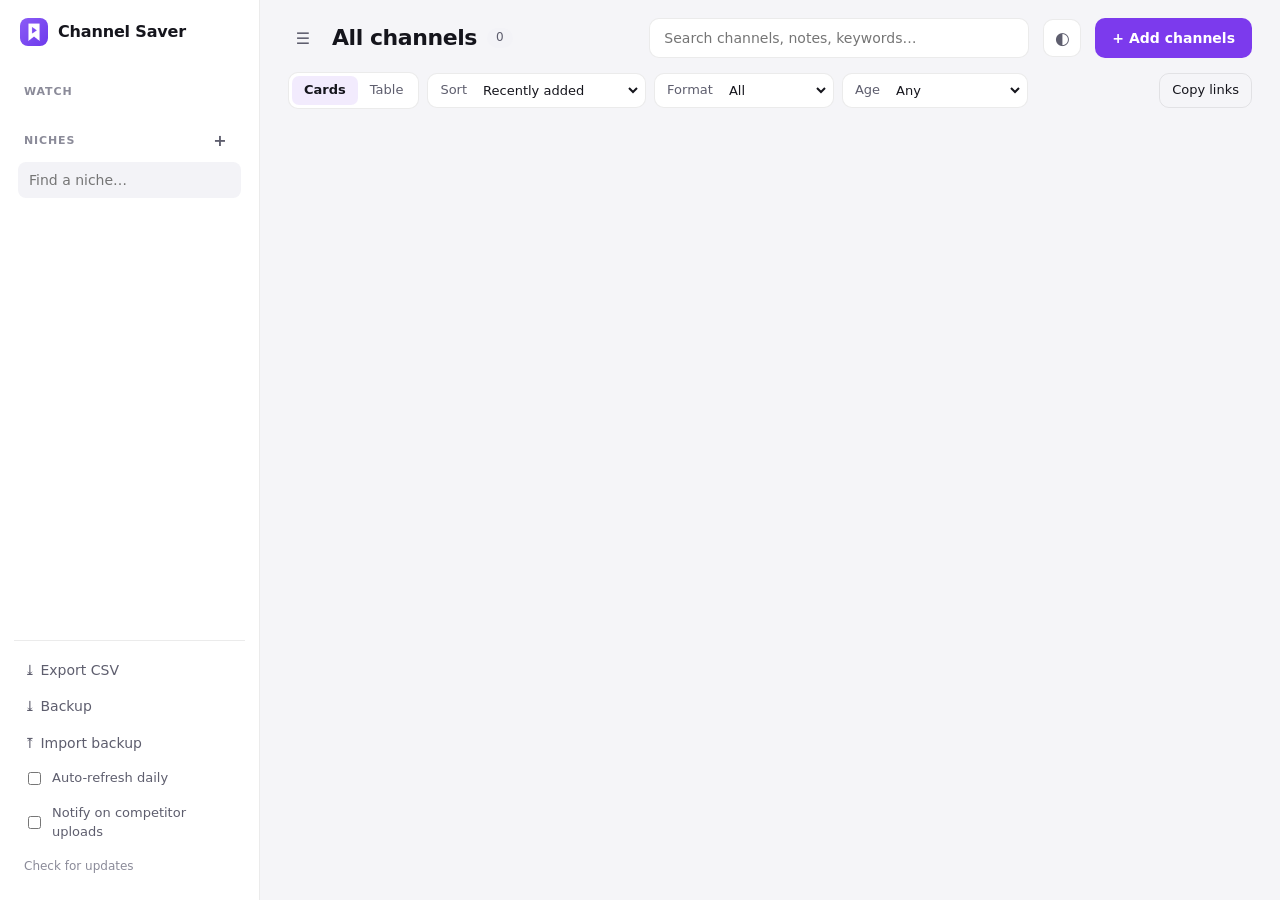
==== dashboard.html @ 42fb50d3 "Show niche RPM instead of earnings; create a niche from Add channels Co-Authored-By: Claude Opus 5.5" ====
<!doctype html>
<html lang="en">
<head>
  <meta charset="utf-8">
  <meta name="viewport" content="width=device-width, initial-scale=1">
  <title>Channel Saver</title>
  <link rel="icon" href="icons/icon32.png">
  <script src="theme.js"></script>
  <link rel="stylesheet" href="dashboard.css">
</head>
<body>
  <aside class="side" id="side">
    <div class="brand">
      <img src="icons/icon48.png" alt="" width="28" height="28">
      <div>
        <div class="brand-name">Channel Saver</div>
        <div class="brand-stats" id="stats"></div>
      </div>
    </div>

    <nav class="nav" id="nav"></nav>

    <div class="side-label"><span>Watch</span></div>
    <nav class="nav" id="watch"></nav>

    <div class="side-label">
      <span>Niches</span>
      <button class="icon-btn" id="newNicheBtn" title="New niche" aria-label="New niche">+</button>
    </div>
    <input class="side-search" id="nicheSearch" placeholder="Find a niche…" autocomplete="off">
    <nav class="nav niches" id="niches"></nav>

    <div class="side-bottom">
      <button class="side-action" id="exportCsv">⤓ Export CSV</button>
      <button class="side-action" id="backupBtn">⤓ Backup</button>
      <button class="side-action" id="importBtn">⤒ Import backup</button>
      <label class="side-toggle"><input type="checkbox" id="autoRefresh"> Auto-refresh daily</label>
      <label class="side-toggle"><input type="checkbox" id="notify"> Notify on competitor uploads</label>
      <button class="side-action version" id="versionBtn">Check for updates</button>
      <input type="file" id="importFile" accept="application/json,.json" hidden>
    </div>
  </aside>

  <main class="main">
    <header class="top">
      <button class="icon-btn menu-btn" id="menuBtn" aria-label="Menu">☰</button>
      <div class="top-title">
        <h1 id="viewTitle">All channels</h1>
        <span class="count" id="viewCount">0</span>
        <button class="icon-btn" id="nicheOpts" title="Niche options: rename, RPM, notes, delete" aria-label="Niche options" hidden>⋯</button>
      </div>
      <input class="search" id="search" placeholder="Search channels, notes, keywords…" autocomplete="off">
      <button class="icon-btn theme-btn" id="themeBtn" type="button">◐</button>
      <button class="btn primary" id="addBtn">+ Add channels</button>
    </header>

    <section class="update" id="updateBanner" hidden></section>

    <div class="toolbar">
      <div class="seg" role="group" aria-label="View">
        <button id="viewCards" class="on">Cards</button>
        <button id="viewTable">Table</button>
      </div>
      <label class="select"><span>Sort</span>
        <select id="sort">
          <option value="added">Recently added</option>
          <option value="score">Opportunity score</option>
          <option value="monthly">Monthly views</option>
          <option value="subs">Subscribers</option>
          <option value="growth">Subs growth / day</option>
          <option value="young">Newest channels</option>
          <option value="uploads">Uploads per week</option>
          <option value="outliers">Most outlier videos</option>
          <option value="vps">Views per subscriber</option>
        </select>
      </label>
      <label class="select"><span>Format</span>
        <select id="fFormat">
          <option value="">All</option>
          <option value="long">Long videos</option>
          <option value="shorts">Shorts</option>
        </select>
      </label>
      <label class="select"><span>Age</span>
        <select id="fAge">
          <option value="">Any</option>
          <option value="180">Under 6 months</option>
          <option value="365">Under 1 year</option>
          <option value="730">Under 2 years</option>
        </select>
      </label>
      <button class="btn ghost" id="copyLinks">Copy links</button>
    </div>

    <section class="niche-bar" id="nicheBar" hidden></section>
    <section id="list"></section>
  </main>

  <div class="drawer-wrap" id="drawerWrap" hidden>
    <div class="drawer-bg" data-close></div>
    <aside class="drawer" id="drawer" role="dialog" aria-modal="true"></aside>
  </div>

  <div class="modal-wrap" id="modalWrap" hidden>
    <div class="modal-bg" data-close></div>
    <div class="modal" id="modal" role="dialog" aria-modal="true"></div>
  </div>

  <div class="toast" id="toast" hidden></div>

  <script type="module" src="dashboard.js"></script>
</body>
</html>
---- dashboard.css ----
:root {
  --bg: #0b0b10;
  --panel: #13131a;
  --card: #17171f;
  --card-2: #1e1e28;
  --line: rgba(255, 255, 255, 0.08);
  --text: #ececf1;
  --muted: #9a9aab;
  --faint: #6b6b7b;
  --accent: #8b5cf6;
  --accent-2: #7c3aed;
  --accent-soft: rgba(139, 92, 246, 0.14);
  --good: #22c55e;
  --warn: #f59e0b;
  --bad: #ef4444;
  --radius: 14px;
  color-scheme: dark;
}
/* Theme: follows the system unless the toggle sets data-theme on <html>. */
@media (prefers-color-scheme: light) {
  :root:not([data-theme="dark"]) {
    --bg: #f5f5f8;
    --panel: #ffffff;
    --card: #ffffff;
    --card-2: #f3f3f7;
    --line: rgba(0, 0, 0, 0.08);
    --text: #15151c;
    --muted: #5e5e6e;
    --faint: #8b8b99;
    --accent-soft: rgba(124, 58, 237, 0.1);
    color-scheme: light;
  }
}
:root[data-theme="light"] {
  --bg: #f5f5f8;
  --panel: #ffffff;
  --card: #ffffff;
  --card-2: #f3f3f7;
  --line: rgba(0, 0, 0, 0.08);
  --text: #15151c;
  --muted: #5e5e6e;
  --faint: #8b8b99;
  --accent-soft: rgba(124, 58, 237, 0.1);
  color-scheme: light;
}

* { box-sizing: border-box; }
html, body { margin: 0; height: 100%; }
body {
  display: flex;
  background: var(--bg);
  color: var(--text);
  font: 14px/1.45 system-ui, -apple-system, "Segoe UI", Roboto, sans-serif;
}
button, input, select, textarea { font: inherit; color: inherit; }
button { cursor: pointer; }
a { color: inherit; }
[hidden] { display: none !important; }

/* ---------- sidebar ---------- */
.side {
  width: 260px; flex-shrink: 0;
  height: 100vh; position: sticky; top: 0;
  display: flex; flex-direction: column;
  padding: 18px 14px;
  background: var(--panel);
  border-right: 1px solid var(--line);
  overflow-y: auto;
}
.brand { display: flex; gap: 10px; align-items: center; padding: 0 6px 18px; }
.brand img { border-radius: 8px; }
.brand-name { font-weight: 700; font-size: 16px; letter-spacing: -0.01em; }
.brand-stats { color: var(--muted); font-size: 12px; }
.nav { display: flex; flex-direction: column; gap: 2px; }
.nav-item {
  display: flex; align-items: center; gap: 10px;
  padding: 8px 10px;
  border: 0; border-radius: 9px;
  background: none; text-align: left;
  color: var(--muted);
}
.nav-item:hover { background: var(--card-2); color: var(--text); }
.nav-item.on { background: var(--accent-soft); color: var(--text); font-weight: 600; }
.nav-item .dot { width: 9px; height: 9px; border-radius: 50%; flex-shrink: 0; }
.nav-item .name { flex: 1; overflow: hidden; text-overflow: ellipsis; white-space: nowrap; }
.nav-item .n { font-size: 12px; color: var(--faint); font-variant-numeric: tabular-nums; }
.nav-item .pin { font-size: 11px; opacity: 0.6; }
.side-label {
  display: flex; justify-content: space-between; align-items: center;
  margin: 20px 10px 6px;
  font-size: 11px; font-weight: 600; letter-spacing: 0.08em; text-transform: uppercase; color: var(--faint);
}
.side-search {
  margin: 0 4px 8px; padding: 7px 10px;
  background: var(--card-2); border: 1px solid transparent; border-radius: 8px; outline: none;
}
.side-search:focus { border-color: var(--accent); }
.niches { flex: 1; overflow-y: auto; min-height: 60px; }
.side-bottom { display: flex; flex-direction: column; gap: 2px; padding-top: 12px; border-top: 1px solid var(--line); margin-top: 12px; }
.side-action { padding: 7px 10px; border: 0; border-radius: 8px; background: none; text-align: left; color: var(--muted); }
.side-action:hover { background: var(--card-2); color: var(--text); }
.side-toggle { display: flex; gap: 8px; align-items: center; padding: 7px 10px; color: var(--muted); font-size: 13px; }
.side-toggle input { accent-color: var(--accent); }

/* ---------- main ---------- */
.main { flex: 1; min-width: 0; padding: 18px 28px 60px; }
.top { display: flex; align-items: center; gap: 14px; margin-bottom: 14px; }
.top-title { display: flex; align-items: center; gap: 10px; min-width: 0; flex-shrink: 1; }
.top h1 { margin: 0; font-size: 22px; letter-spacing: -0.02em; white-space: nowrap; overflow: hidden; text-overflow: ellipsis; }
.count {
  padding: 1px 9px; border-radius: 99px;
  background: var(--card-2); color: var(--muted); font-size: 12px; font-variant-numeric: tabular-nums;
}
.search {
  margin-left: auto; width: min(380px, 40vw);
  padding: 9px 14px;
  background: var(--card); border: 1px solid var(--line); border-radius: 10px; outline: none;
}
.search:focus { border-color: var(--accent); }
.menu-btn { display: none; }
.icon-btn.theme-btn { width: 38px; height: 38px; border: 1px solid var(--line); background: var(--card); border-radius: 10px; font-size: 17px; }

.btn {
  display: inline-flex; align-items: center; gap: 6px;
  padding: 9px 16px;
  border: 1px solid var(--line); border-radius: 10px;
  background: var(--card); white-space: nowrap;
}
.btn:hover { background: var(--card-2); }
.btn.primary { background: var(--accent-2); border-color: transparent; color: #fff; font-weight: 600; }
.btn.primary:hover { background: var(--accent); }
.btn.ghost { background: none; }
.btn.danger { color: var(--bad); }
.btn:disabled { opacity: 0.5; cursor: default; }
.icon-btn {
  display: inline-grid; place-items: center;
  width: 30px; height: 30px;
  border: 0; border-radius: 8px;
  background: none; color: var(--muted); font-size: 16px;
}
.icon-btn:hover { background: var(--card-2); color: var(--text); }
.icon-btn.on { color: var(--warn); }

.toolbar { display: flex; flex-wrap: wrap; gap: 8px; align-items: center; margin-bottom: 16px; }
.select {
  display: inline-flex; align-items: center; gap: 6px;
  padding: 0 4px 0 12px;
  background: var(--card); border: 1px solid var(--line); border-radius: 10px;
  color: var(--muted); font-size: 13px;
}
.select select { padding: 8px 6px; background: none; border: 0; outline: none; color: var(--text); }
.select select option { background: var(--panel); }
.seg { display: inline-flex; background: var(--card); border: 1px solid var(--line); border-radius: 10px; padding: 3px; }
.seg button { padding: 5px 12px; border: 0; border-radius: 7px; background: none; color: var(--muted); font-size: 13px; }
.seg button.on { background: var(--accent-soft); color: var(--text); font-weight: 600; }
.toolbar .btn.ghost { margin-left: auto; padding: 7px 12px; font-size: 13px; }

/* ---------- niche summary ---------- */
.niche-bar {
  display: grid; grid-template-columns: repeat(auto-fit, minmax(150px, 1fr)); gap: 10px;
  margin-bottom: 18px;
}
.stat {
  padding: 12px 14px;
  background: var(--card); border: 1px solid var(--line); border-radius: 12px;
}
.stat .k { font-size: 12px; color: var(--muted); }
.stat .v { font-size: 20px; font-weight: 700; letter-spacing: -0.02em; margin-top: 2px; font-variant-numeric: tabular-nums; }
.stat .s { font-size: 11px; color: var(--faint); }
.niche-notes { grid-column: 1 / -1; color: var(--muted); font-size: 13px; white-space: pre-wrap; }

/* ---------- cards ---------- */
.grid { display: grid; grid-template-columns: repeat(auto-fill, minmax(330px, 1fr)); gap: 16px; }
.card {
  position: relative;
  display: flex; flex-direction: column;
  background: var(--card); border: 1px solid var(--line); border-radius: var(--radius);
  overflow: hidden; cursor: pointer;
  transition: border-color 0.15s, transform 0.15s;
}
.card:hover { border-color: rgba(139, 92, 246, 0.5); }
.card.gone { opacity: 0.7; }
.banner { height: 64px; background: var(--card-2) center / cover no-repeat; }
.card-head { display: flex; gap: 12px; padding: 0 16px; margin-top: -24px; align-items: flex-end; }
.avatar {
  width: 56px; height: 56px; flex-shrink: 0;
  border-radius: 50%; border: 3px solid var(--card);
  background: var(--card-2) center / cover;
}
.score {
  margin-left: auto; margin-bottom: 4px;
  display: flex; flex-direction: column; align-items: center;
  min-width: 52px; padding: 4px 8px;
  border-radius: 10px; background: var(--card-2);
}
.score b { font-size: 18px; line-height: 1.1; font-variant-numeric: tabular-nums; }
.score span { font-size: 9px; letter-spacing: 0.06em; text-transform: uppercase; color: var(--muted); }
.score.hi b { color: var(--good); }
.score.mid b { color: var(--warn); }
.card-title { padding: 8px 16px 0; }
.card-title h3 { margin: 0; font-size: 16px; display: flex; gap: 6px; align-items: center; }
.card-title h3 .t { overflow: hidden; text-overflow: ellipsis; white-space: nowrap; }
.card-title .meta { color: var(--muted); font-size: 12.5px; }
.chips { display: flex; flex-wrap: wrap; gap: 5px; padding: 8px 16px 0; }
.chip {
  display: inline-flex; align-items: center; gap: 4px;
  padding: 2px 8px; border-radius: 99px;
  background: var(--card-2); color: var(--muted); font-size: 11.5px; white-space: nowrap;
}
.chip.niche { color: var(--text); }
.chip.niche::before { content: ""; width: 7px; height: 7px; border-radius: 50%; background: var(--c); }
.chip.good { background: rgba(34, 197, 94, 0.13); color: var(--good); }
.chip.warn { background: rgba(245, 158, 11, 0.13); color: var(--warn); }
.chip.bad { background: rgba(239, 68, 68, 0.13); color: var(--bad); }
.chip.accent { background: var(--accent-soft); color: var(--accent); }

.metrics { display: grid; grid-template-columns: repeat(3, 1fr); gap: 1px; margin: 12px 16px 0; background: var(--line); border-radius: 10px; overflow: hidden; }
.metric { padding: 8px 10px; background: var(--card-2); }
.metric .k { font-size: 10.5px; color: var(--muted); text-transform: uppercase; letter-spacing: 0.04em; }
.metric .v { font-weight: 650; font-size: 14px; font-variant-numeric: tabular-nums; white-space: nowrap; }
.metric .v.up { color: var(--good); }
.metric .v.down { color: var(--bad); }

.vids { display: grid; grid-template-columns: repeat(3, 1fr); gap: 8px; padding: 12px 16px 0; }
.vid { min-width: 0; text-decoration: none; }
.thumb { position: relative; aspect-ratio: 16 / 9; border-radius: 8px; background: var(--card-2) center / cover; }
.thumb .dur, .thumb .x {
  position: absolute; bottom: 4px;
  padding: 1px 5px; border-radius: 4px;
  background: rgba(0, 0, 0, 0.8); color: #fff; font-size: 10.5px; font-weight: 600;
}
.thumb .dur { right: 4px; }
.thumb .x { left: 4px; background: var(--good); color: #04120a; }
.vid .vt { font-size: 11.5px; line-height: 1.3; margin-top: 4px; display: -webkit-box; -webkit-line-clamp: 2; -webkit-box-orient: vertical; overflow: hidden; }
.vid .vm { font-size: 11px; color: var(--muted); }

.card-notes { margin: 12px 16px 0; padding: 8px 10px; border-radius: 8px; background: var(--card-2); color: var(--muted); font-size: 12.5px; white-space: pre-wrap; display: -webkit-box; -webkit-line-clamp: 2; -webkit-box-orient: vertical; overflow: hidden; }
.card-foot { display: flex; align-items: center; gap: 2px; padding: 10px 10px 10px 16px; margin-top: auto; color: var(--faint); font-size: 12px; }
.card-foot .when { margin-right: auto; }
.err { margin: 10px 16px 0; color: var(--bad); font-size: 12px; }

/* ---------- table ---------- */
.table-wrap { overflow-x: auto; background: var(--card); border: 1px solid var(--line); border-radius: var(--radius); }
table { width: 100%; border-collapse: collapse; font-size: 13px; }
th, td { padding: 10px 12px; text-align: left; border-bottom: 1px solid var(--line); white-space: nowrap; }
th { font-size: 11.5px; color: var(--muted); font-weight: 600; text-transform: uppercase; letter-spacing: 0.04em; position: sticky; top: 0; background: var(--card); }
td.num, th.num { text-align: right; font-variant-numeric: tabular-nums; }
tbody tr { cursor: pointer; }
tbody tr:hover { background: var(--card-2); }
.tch { display: flex; align-items: center; gap: 10px; max-width: 280px; }
.tch .avatar { width: 30px; height: 30px; border: 0; }
.tch div { overflow: hidden; text-overflow: ellipsis; }

/* ---------- empty ---------- */
.empty { text-align: center; padding: 70px 20px; color: var(--muted); }
.empty h2 { color: var(--text); margin: 0 0 8px; font-size: 20px; }
.empty p { max-width: 460px; margin: 0 auto 18px; }

/* ---------- drawer ---------- */
.drawer-wrap, .modal-wrap { position: fixed; inset: 0; z-index: 50; }
.drawer-bg, .modal-bg { position: absolute; inset: 0; background: rgba(0, 0, 0, 0.5); }
.drawer {
  position: absolute; top: 0; right: 0; bottom: 0;
  width: min(640px, 100vw);
  background: var(--panel); border-left: 1px solid var(--line);
  overflow-y: auto;
  animation: slide 0.18s ease-out;
}
@keyframes slide { from { transform: translateX(30px); opacity: 0; } }
.d-banner { height: 120px; background: var(--card-2) center / cover; }
.d-head { display: flex; gap: 14px; align-items: flex-end; padding: 0 24px; margin-top: -36px; }
.d-head .avatar { width: 84px; height: 84px; border-color: var(--panel); border-width: 4px; }
.d-close { position: absolute; top: 12px; right: 12px; background: rgba(0, 0, 0, 0.55); color: #fff; }
.d-body { padding: 14px 24px 40px; }
.d-body h2 { margin: 0; font-size: 22px; letter-spacing: -0.02em; }
.d-sub { color: var(--muted); font-size: 13px; }
.d-actions { display: flex; flex-wrap: wrap; gap: 8px; margin: 14px 0 6px; }
.d-actions .btn { padding: 7px 12px; font-size: 13px; }
.section { margin-top: 24px; }
.section h4 { margin: 0 0 10px; font-size: 12px; text-transform: uppercase; letter-spacing: 0.08em; color: var(--muted); }
.kv { display: grid; grid-template-columns: repeat(3, 1fr); gap: 10px; }
.kv .stat .v { font-size: 17px; }
.note { font-size: 12px; color: var(--faint); margin-top: 8px; }
.chart { width: 100%; height: 120px; background: var(--card); border: 1px solid var(--line); border-radius: 12px; }
.chart text { fill: var(--muted); font-size: 10px; }
.vlist { display: flex; flex-direction: column; gap: 8px; }
.vrow { display: flex; gap: 12px; align-items: center; text-decoration: none; padding: 6px; border-radius: 10px; }
.vrow:hover { background: var(--card-2); }
.vrow .thumb { width: 120px; flex-shrink: 0; }
.vrow .vt { font-size: 13px; font-weight: 500; }
.vrow .vm { font-size: 12px; color: var(--muted); }
.checks { display: flex; flex-wrap: wrap; gap: 8px; }
.check {
  display: inline-flex; align-items: center; gap: 6px;
  padding: 6px 12px; border-radius: 99px;
  border: 1px solid var(--line); background: var(--card); font-size: 13px; cursor: pointer;
}
.check.on { border-color: var(--c); background: color-mix(in srgb, var(--c) 16%, transparent); }
.check::before { content: ""; width: 8px; height: 8px; border-radius: 50%; background: var(--c); }
textarea, .input {
  width: 100%; padding: 10px 12px;
  background: var(--card); border: 1px solid var(--line); border-radius: 10px; outline: none; resize: vertical;
}
textarea:focus, .input:focus { border-color: var(--accent); }
.desc { color: var(--muted); font-size: 13px; white-space: pre-wrap; max-height: 160px; overflow-y: auto; }
.links { display: flex; flex-wrap: wrap; gap: 6px; }
.links a { font-size: 12.5px; color: var(--accent); text-decoration: none; }
.radio { display: inline-flex; gap: 4px; }

/* ---------- modal ---------- */
.modal {
  position: absolute; left: 50%; top: 10vh; transform: translateX(-50%);
  width: min(560px, calc(100vw - 32px));
  max-height: 80vh; overflow-y: auto;
  padding: 22px;
  background: var(--panel); border: 1px solid var(--line); border-radius: 16px;
  box-shadow: 0 30px 80px rgba(0, 0, 0, 0.5);
}
.modal h3 { margin: 0 0 4px; font-size: 18px; }
.modal p { margin: 0 0 14px; color: var(--muted); font-size: 13px; }
.modal label.field { display: block; margin-bottom: 12px; font-size: 13px; color: var(--muted); }
.modal label.field > * { margin-top: 6px; }
.modal .row { display: flex; gap: 10px; }
.modal .row > * { flex: 1; }
.modal .actions { display: flex; justify-content: flex-end; gap: 8px; margin-top: 16px; }
.progress { height: 6px; border-radius: 3px; background: var(--card-2); overflow: hidden; margin: 10px 0; }
.progress div { height: 100%; background: var(--accent); transition: width 0.3s; }
.log { font-size: 12.5px; color: var(--muted); max-height: 160px; overflow-y: auto; }
.log .bad { color: var(--bad); }

.menu-pop {
  position: fixed; z-index: 60;
  min-width: 200px; padding: 6px;
  background: var(--panel); border: 1px solid var(--line); border-radius: 12px;
  box-shadow: 0 16px 40px rgba(0, 0, 0, 0.4);
}
.menu-pop button { display: block; width: 100%; padding: 8px 10px; border: 0; border-radius: 8px; background: none; text-align: left; }
.menu-pop button:hover { background: var(--card-2); }
.menu-pop button.danger { color: var(--bad); }
.menu-pop hr { border: 0; border-top: 1px solid var(--line); margin: 4px 0; }

.toast {
  position: fixed; left: 50%; bottom: 28px; transform: translateX(-50%); z-index: 70;
  padding: 10px 18px; border-radius: 10px;
  background: var(--accent-2); color: #fff; font-weight: 500;
  box-shadow: 0 10px 30px rgba(0, 0, 0, 0.4);
}
.toast.bad { background: var(--bad); }

/* ---------- small screens ---------- */
@media (max-width: 860px) {
  .side { position: fixed; left: 0; z-index: 40; transform: translateX(-100%); transition: transform 0.2s; }
  .side.open { transform: none; box-shadow: 0 0 60px rgba(0, 0, 0, 0.6); }
  .menu-btn { display: inline-grid; }
  .main { padding: 14px 16px 60px; }
  .top { flex-wrap: wrap; }
  .search { order: 5; width: 100%; margin-left: 0; }
  .grid { grid-template-columns: 1fr; }
  .kv { grid-template-columns: repeat(2, 1fr); }
}

/* ---------- day groups ---------- */
.day + .day { margin-top: 28px; }
.day-head {
  display: flex; align-items: center; gap: 10px;
  margin: 0 0 12px; font-size: 15px; font-weight: 650; letter-spacing: -0.01em;
}

/* ---------- competitors ---------- */
.feed { margin-bottom: 26px; }
.feed-row { display: grid; grid-auto-flow: column; grid-auto-columns: 220px; gap: 12px; overflow-x: auto; padding-bottom: 6px; }
.feed-item { text-decoration: none; min-width: 0; }
.feed-item .vt { font-size: 12.5px; font-weight: 500; line-height: 1.3; margin-top: 6px; display: -webkit-box; -webkit-line-clamp: 2; -webkit-box-orient: vertical; overflow: hidden; }
.feed-item .vm { font-size: 11.5px; color: var(--muted); }
.feed-empty { margin-bottom: 20px; padding: 14px 16px; border: 1px dashed var(--line); border-radius: 12px; color: var(--muted); font-size: 13px; }
.vids-label { padding: 12px 16px 0; font-size: 10.5px; color: var(--muted); text-transform: uppercase; letter-spacing: 0.04em; }
.vids-label + .vids { padding-top: 6px; }

/* ---------- drag & drop ---------- */
.card[draggable="true"] { cursor: grab; }
.card[draggable="true"]:active { cursor: grabbing; }
body.dragging .nav-item.drop { outline: 1px dashed var(--accent); outline-offset: -1px; }
.nav-item.drop-over { background: var(--accent-soft) !important; color: var(--text); outline: 2px solid var(--accent) !important; }

/* ---------- update banner ---------- */
.update {
  display: flex; align-items: center; gap: 12px; flex-wrap: wrap;
  margin-bottom: 14px; padding: 12px 16px;
  background: var(--accent-soft); border: 1px solid var(--accent); border-radius: 12px;
}
.update > div { flex: 1; min-width: 220px; }
.upd-notes { font-size: 13px; margin-top: 2px; }
.upd-steps { font-size: 12px; color: var(--muted); margin-top: 4px; }
.side-action.version { font-size: 12px; color: var(--faint); }

/* ---------- competitor tracking ---------- */
.track-line { display: flex; flex-direction: column; gap: 2px; margin: 10px 16px 0; padding: 8px 10px; border-radius: 8px; background: var(--card-2); font-size: 12.5px; }
.track-line .k { color: var(--muted); }
.track-line .late { color: var(--warn); }
.feed-item .vm.when { color: var(--text); }
.vm.hot, td.hot { color: var(--good) !important; font-weight: 600; }
.vm.cold, td.cold { color: var(--bad) !important; }
.sub-h { margin: 18px 0 8px; font-size: 12.5px; font-weight: 600; color: var(--text); }
.heat { display: flex; flex-direction: column; gap: 3px; padding: 12px; background: var(--card); border: 1px solid var(--line); border-radius: 12px; overflow-x: auto; }
.heat-row { display: grid; grid-template-columns: 34px repeat(24, minmax(12px, 1fr)); gap: 3px; align-items: center; }
.heat-hours { margin-bottom: 2px; }
.heat .hh { font-size: 9.5px; color: var(--faint); white-space: nowrap; }
.heat .hd { font-size: 11px; color: var(--muted); }
.heat .cell { height: 16px; border-radius: 3px; background: var(--card-2); }
table.uploads td { font-size: 12.5px; }
table.uploads .vt-cell { white-space: normal; min-width: 200px; max-width: 260px; }
.log-list { display: flex; flex-direction: column; gap: 2px; max-height: 320px; overflow-y: auto; }
.log-item { display: flex; gap: 10px; padding: 8px 6px; border-bottom: 1px solid var(--line); font-size: 13px; }
.log-item .li { width: 18px; text-align: center; color: var(--accent); flex-shrink: 0; }
.log-item .vm { font-size: 12px; color: var(--muted); }

.metric .v.muted { color: var(--faint); font-weight: 500; }
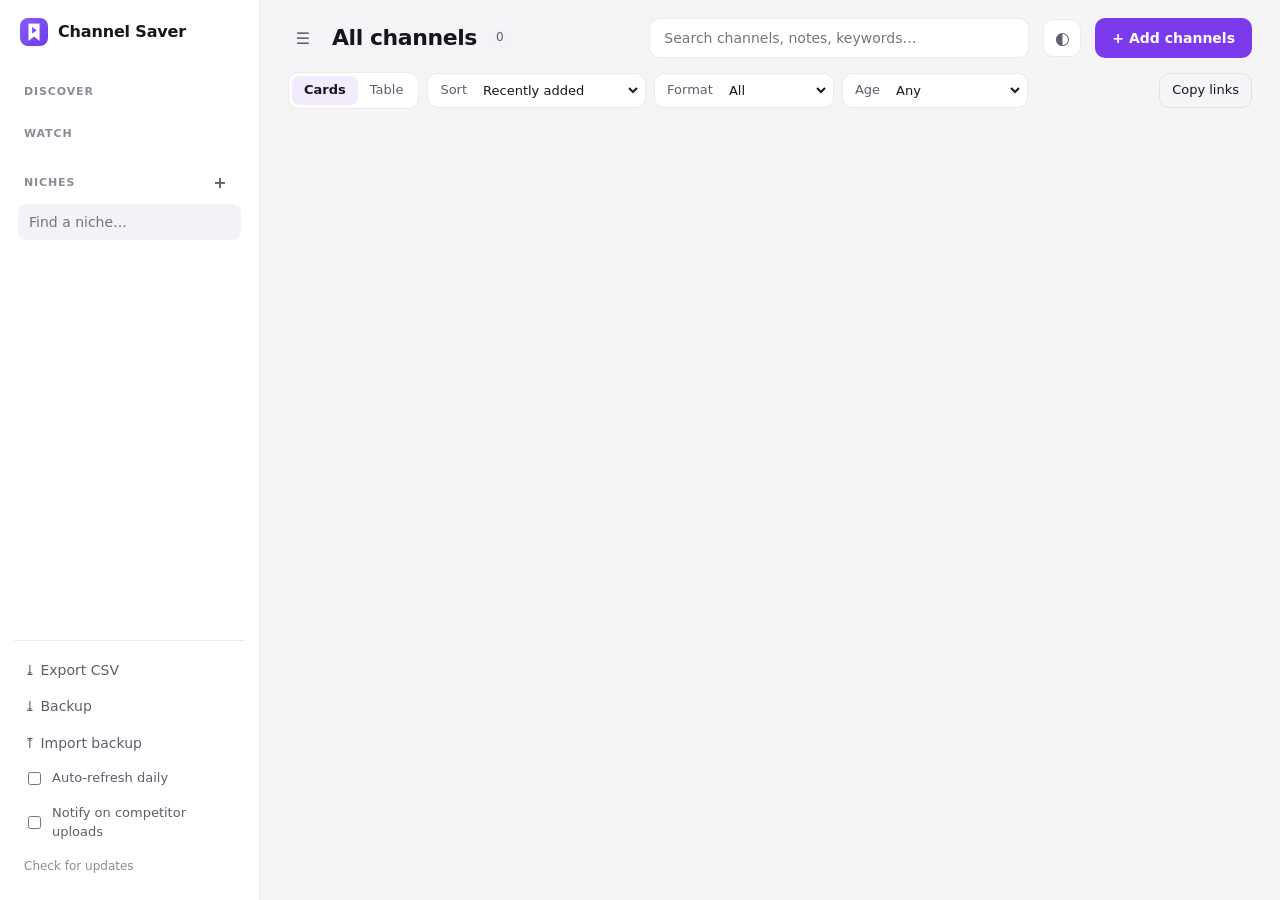
==== commit e9db8620: "Channel Saver 1.3.0: Similar channels finder Finds channels like any channel from YouTube's recommen" ====
--- a/dashboard.html
+++ b/dashboard.html
@@ -19,6 +19,9 @@
     </div>
 
     <nav class="nav" id="nav"></nav>
+
+    <div class="side-label"><span>Discover</span></div>
+    <nav class="nav" id="discover"></nav>
 
     <div class="side-label"><span>Watch</span></div>
     <nav class="nav" id="watch"></nav>
--- a/dashboard.css
+++ b/dashboard.css
@@ -415,3 +415,25 @@
 .log-item .vm { font-size: 12px; color: var(--muted); }
 
 .metric .v.muted { color: var(--faint); font-weight: 500; }
+
+/* ---------- similar channels ---------- */
+.sim-head { margin-bottom: 18px; }
+.sim-intro { margin: 0 0 10px; color: var(--muted); font-size: 13px; max-width: 760px; }
+.sim-form { display: grid; grid-template-columns: minmax(240px, 1fr) auto minmax(180px, 260px); gap: 8px; }
+.sim-recent { padding: 10px 0 0; }
+.sim-recent .chip { border: 0; cursor: pointer; font-size: 12.5px; padding: 4px 10px; }
+.sim-seed { display: flex; align-items: center; gap: 14px; margin-bottom: 12px; }
+.sim-seed .avatar { width: 48px; height: 48px; border: 0; }
+.sim-seed h2 { margin: 0; font-size: 18px; }
+.sim-seed .vm { color: var(--muted); font-size: 12.5px; }
+.sim-actions { margin-left: auto; display: flex; gap: 8px; align-items: center; }
+.sim-table td { vertical-align: middle; }
+.sim-name { font-weight: 600; }
+.sim-table .vm { font-size: 11.5px; color: var(--muted); }
+.sim-bar { width: 110px; height: 6px; border-radius: 3px; background: var(--card-2); overflow: hidden; }
+.sim-bar span { display: block; height: 100%; background: var(--accent); }
+.top-vid a { display: flex; gap: 8px; align-items: center; text-decoration: none; }
+.top-vid .thumb { width: 84px; flex-shrink: 0; }
+.sim-table th, .sim-table td { padding: 9px 10px; }
+td.actions { display: flex; gap: 4px; align-items: center; }
+.btn.small { padding: 5px 10px; font-size: 12.5px; }
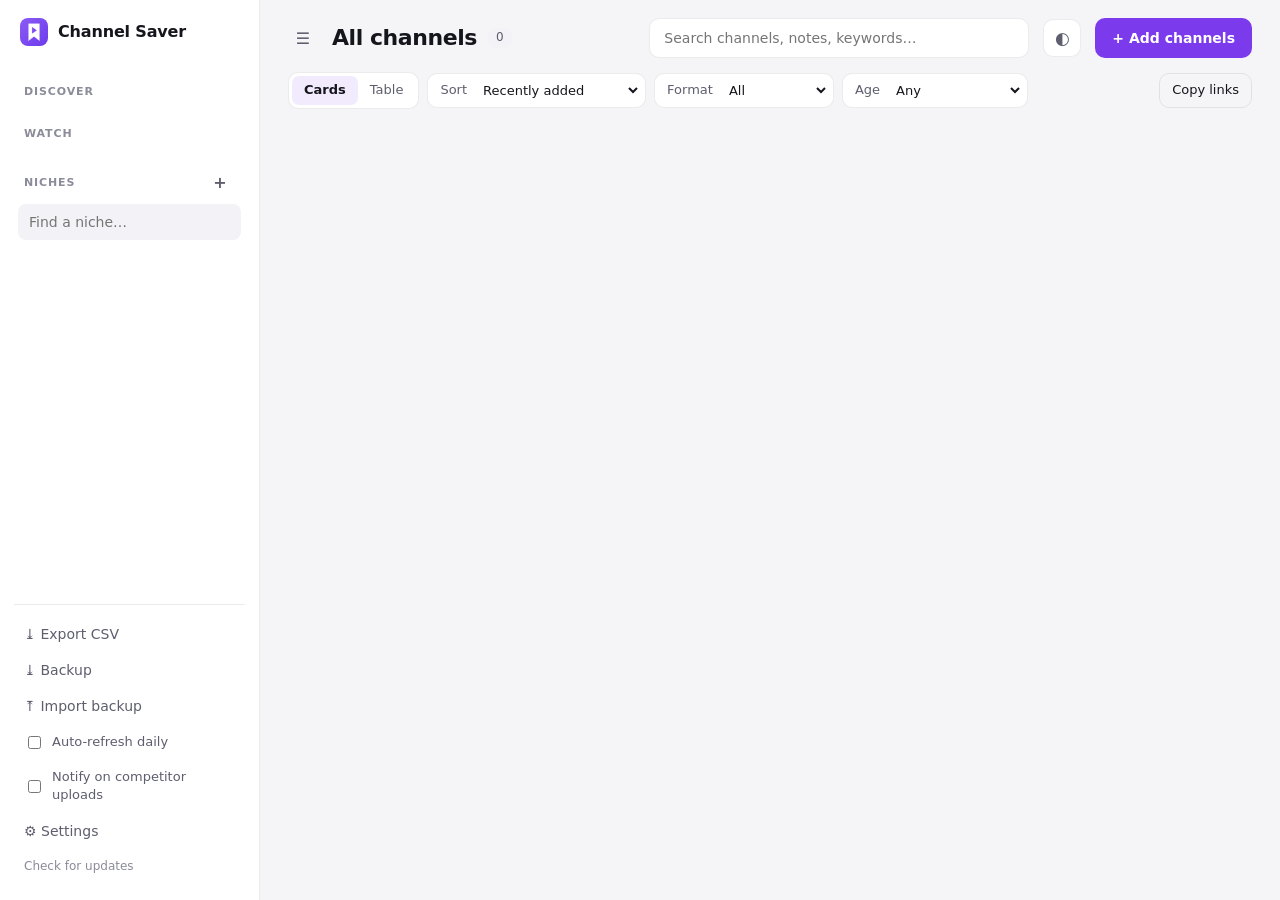
==== commit 8e65a02d: "Channel Saver 1.4.0: on-page YouTube tools, Swipe file, Thumbnail tester, Settings Badges (subs/outl" ====
--- a/dashboard.html
+++ b/dashboard.html
@@ -39,6 +39,7 @@
       <button class="side-action" id="importBtn">⤒ Import backup</button>
       <label class="side-toggle"><input type="checkbox" id="autoRefresh"> Auto-refresh daily</label>
       <label class="side-toggle"><input type="checkbox" id="notify"> Notify on competitor uploads</label>
+      <button class="side-action" id="settingsBtn">⚙ Settings</button>
       <button class="side-action version" id="versionBtn">Check for updates</button>
       <input type="file" id="importFile" accept="application/json,.json" hidden>
     </div>
--- a/dashboard.css
+++ b/dashboard.css
@@ -3,10 +3,10 @@
   --panel: #13131a;
   --card: #17171f;
   --card-2: #1e1e28;
-  --line: rgba(255, 255, 255, 0.08);
-  --text: #ececf1;
-  --muted: #9a9aab;
-  --faint: #6b6b7b;
+  --line: rgba(255, 255, 255, 0.12);
+  --text: #ffffff;
+  --muted: #d4d4dc;
+  --faint: #a9a9b6;
   --accent: #8b5cf6;
   --accent-2: #7c3aed;
   --accent-soft: rgba(139, 92, 246, 0.14);
@@ -437,3 +437,56 @@
 .sim-table th, .sim-table td { padding: 9px 10px; }
 td.actions { display: flex; gap: 4px; align-items: center; }
 .btn.small { padding: 5px 10px; font-size: 12.5px; }
+
+/* ---------- restart after an update ---------- */
+.restart-banner {
+  position: fixed; top: 0; left: 0; right: 0; z-index: 90;
+  display: flex; align-items: center; justify-content: center; gap: 14px;
+  padding: 10px 16px; background: var(--bad); color: #fff; font-weight: 600;
+}
+.restart-banner button { padding: 6px 14px; border: 0; border-radius: 8px; background: #fff; color: #b91c1c; font-weight: 700; }
+
+/* ---------- settings ---------- */
+.set-group { margin: 14px 0; }
+.set-h { font-size: 12px; font-weight: 600; color: var(--muted); text-transform: uppercase; letter-spacing: .06em; margin-bottom: 6px; }
+.set-row { display: flex; gap: 10px; align-items: flex-start; padding: 7px 0; font-size: 14px; cursor: pointer; }
+.set-row input { margin-top: 3px; accent-color: var(--accent); }
+
+/* ---------- swipe file ---------- */
+.sw-head { margin-bottom: 18px; }
+.sw-form { display: grid; grid-template-columns: minmax(220px, 1fr) 180px 200px; gap: 8px; }
+.sw-grid { display: grid; grid-template-columns: repeat(auto-fill, minmax(280px, 1fr)); gap: 16px; }
+.sw-card { display: flex; flex-direction: column; background: var(--card); border: 1px solid var(--line); border-radius: var(--radius); overflow: hidden; }
+.sw-thumb { display: block; border-radius: 0; }
+.sw-type { position: absolute; left: 6px; top: 6px; padding: 2px 7px; border-radius: 5px; background: var(--accent-2); color: #fff; font-size: 11px; font-weight: 600; }
+.sw-body { padding: 10px 12px 0; }
+.sw-title { font-weight: 600; display: -webkit-box; -webkit-line-clamp: 2; -webkit-box-orient: vertical; overflow: hidden; }
+.sw-note { margin-top: 6px; padding: 6px 8px; border-radius: 8px; background: var(--card-2); font-size: 12.5px; white-space: pre-wrap; }
+.sw-actions { display: flex; align-items: center; gap: 2px; padding: 8px 8px 8px 12px; margin-top: auto; }
+.sw-actions .vm { margin-right: auto; font-size: 12px; color: var(--faint); }
+
+/* ---------- thumbnail tester ---------- */
+.tt-form { display: grid; grid-template-columns: repeat(auto-fit, minmax(200px, 1fr)); gap: 10px; align-items: end; margin-bottom: 12px; }
+.tt-form label.field { margin: 0; font-size: 13px; color: var(--muted); display: flex; flex-direction: column; gap: 6px; }
+.tt-buttons { display: flex; gap: 8px; }
+.tt-bar { display: flex; flex-wrap: wrap; gap: 8px; align-items: center; margin-bottom: 16px; }
+.tt-bar .vm { color: var(--muted); font-size: 12.5px; }
+.tt-grid { display: grid; grid-template-columns: repeat(4, 1fr); gap: 24px 16px; padding: 18px; background: #fff; border-radius: 14px; color: #0f0f0f; }
+.tt-grid.mobile { grid-template-columns: 1fr; max-width: 400px; margin: 0 auto; gap: 18px; }
+@media (prefers-color-scheme: dark) { :root:not([data-theme="light"]) .tt-grid { background: #0f0f0f; color: #f1f1f1; } }
+:root[data-theme="dark"] .tt-grid { background: #0f0f0f; color: #f1f1f1; }
+.tt-thumb { position: relative; aspect-ratio: 16/9; border-radius: 12px; background: #ccc center/cover; }
+.tt-meta { display: flex; gap: 10px; margin-top: 10px; }
+.tt-av { width: 36px; height: 36px; border-radius: 50%; flex-shrink: 0; background: #888 center/cover; }
+.tt-title { font: 500 15px/1.35 Roboto, Arial, sans-serif; display: -webkit-box; -webkit-line-clamp: 2; -webkit-box-orient: vertical; overflow: hidden; }
+.tt-sub { font: 13px Roboto, Arial, sans-serif; opacity: .65; }
+.tt-tile.mine .tt-thumb { outline: 3px solid var(--accent); outline-offset: 3px; }
+.tt-grid .empty { grid-column: 1 / -1; }
+
+body.has-restart { padding-top: 46px; }
+body.has-restart .side { top: 46px; height: calc(100vh - 46px); }
+.tt-thumb .dur { position: absolute; right: 6px; bottom: 6px; padding: 1px 5px; border-radius: 4px; background: rgba(0,0,0,.8); color: #fff; font: 600 12px Roboto, Arial, sans-serif; }
+/* Dark mode: sidebar and secondary text stay bright enough to read. */
+:root:not([data-theme="light"]) .nav-item { color: var(--text); }
+@media (prefers-color-scheme: light) { :root:not([data-theme="dark"]) .nav-item { color: var(--muted); } }
+:root[data-theme="light"] .nav-item { color: var(--muted); }
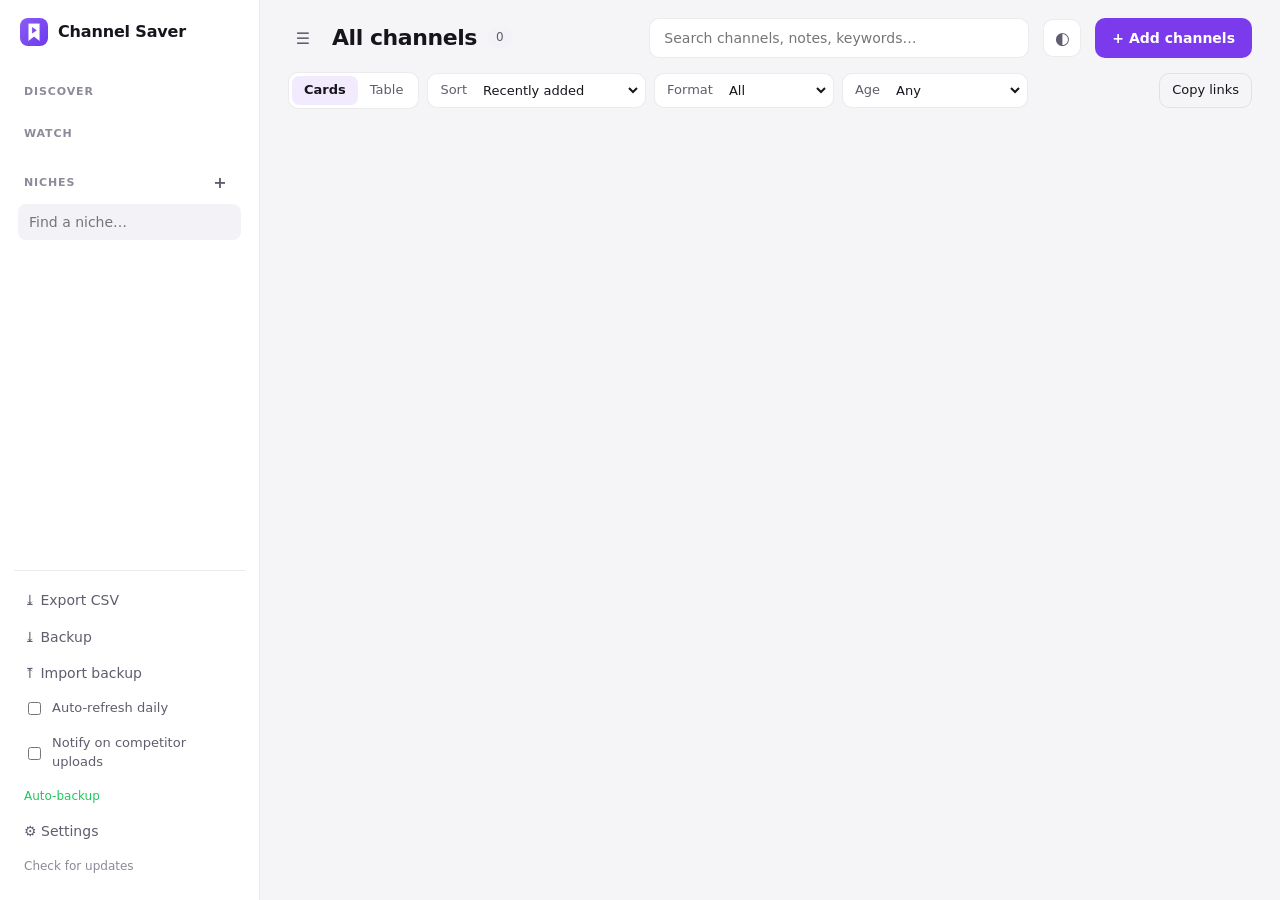
==== commit bd5a8cdf: "Channel Saver 1.5.0: auto-backup, share cards, similar quick/in-depth Auto-backup every 12 hours to " ====
--- a/dashboard.html
+++ b/dashboard.html
@@ -39,6 +39,7 @@
       <button class="side-action" id="importBtn">⤒ Import backup</button>
       <label class="side-toggle"><input type="checkbox" id="autoRefresh"> Auto-refresh daily</label>
       <label class="side-toggle"><input type="checkbox" id="notify"> Notify on competitor uploads</label>
+      <button class="side-action backup-info" id="backupInfo">Auto-backup</button>
       <button class="side-action" id="settingsBtn">⚙ Settings</button>
       <button class="side-action version" id="versionBtn">Check for updates</button>
       <input type="file" id="importFile" accept="application/json,.json" hidden>
--- a/dashboard.css
+++ b/dashboard.css
@@ -490,3 +490,6 @@
 :root:not([data-theme="light"]) .nav-item { color: var(--text); }
 @media (prefers-color-scheme: light) { :root:not([data-theme="dark"]) .nav-item { color: var(--muted); } }
 :root[data-theme="light"] .nav-item { color: var(--muted); }
+
+.side-action.backup-info { font-size: 12px; color: var(--good); }
+.restore-hint { font-size: 12.5px; color: var(--faint); margin-top: 14px !important; }
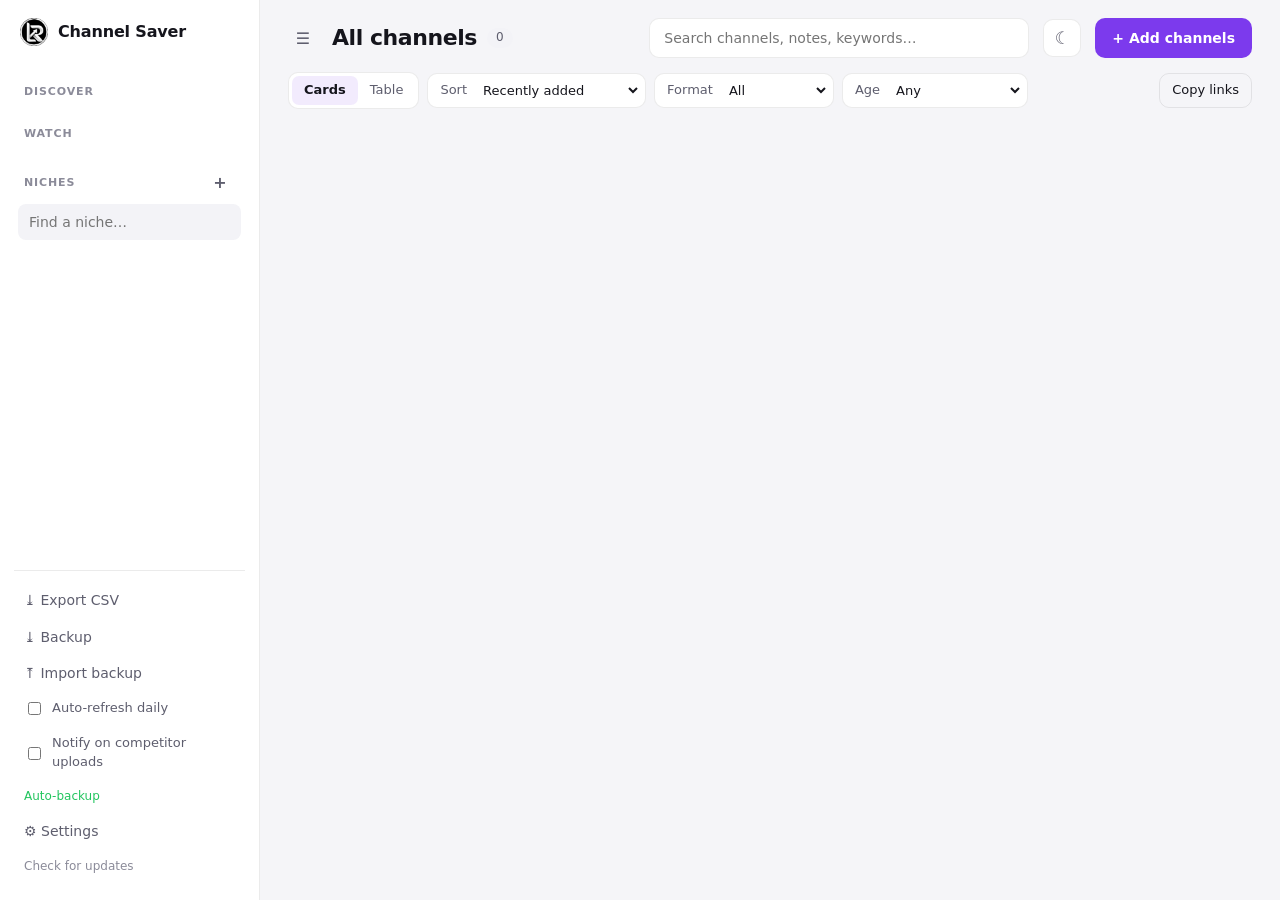
==== commit c4dfe2c5: "Channel Saver 1.7.0: activation keys, optional AI, CTR improvements - Activation via letrestart.com " ====
--- a/dashboard.html
+++ b/dashboard.html
@@ -113,6 +113,7 @@
 
   <div class="toast" id="toast" hidden></div>
 
+  <script src="busy.js"></script>
   <script type="module" src="dashboard.js"></script>
 </body>
 </html>
--- a/dashboard.css
+++ b/dashboard.css
@@ -170,7 +170,7 @@
 .niche-notes { grid-column: 1 / -1; color: var(--muted); font-size: 13px; white-space: pre-wrap; }
 
 /* ---------- cards ---------- */
-.grid { display: grid; grid-template-columns: repeat(auto-fill, minmax(330px, 1fr)); gap: 16px; }
+.grid { display: grid; grid-template-columns: repeat(auto-fill, minmax(250px, 300px)); gap: 14px; }
 .card {
   position: relative;
   display: flex; flex-direction: column;
@@ -493,3 +493,167 @@
 
 .side-action.backup-info { font-size: 12px; color: var(--good); }
 .restore-hint { font-size: 12.5px; color: var(--faint); margin-top: 14px !important; }
+
+.sim-form.sim-form3 { grid-template-columns: minmax(220px, 1fr) auto auto minmax(180px, 240px); }
+@media (max-width: 1100px) { .sim-form.sim-form3 { grid-template-columns: 1fr auto auto; } .sim-form.sim-form3 select { grid-column: 1 / -1; } }
+/* competitor focus */
+.card.focus { border-color: var(--accent); box-shadow: 0 0 0 2px var(--accent); }
+.feed-hint { margin-bottom: 20px; padding: 12px 16px; border: 1px dashed var(--line); border-radius: 12px; color: var(--muted); font-size: 13.5px; }
+.day-head .btn.small { margin-left: auto; }
+.feed-empty { display: flex; align-items: center; gap: 12px; justify-content: space-between; }
+.niche-videos .feed-item.nv { display: flex; flex-direction: column; }
+.niche-videos .feed-item.nv > a { text-decoration: none; color: inherit; }
+.nv-actions { display: flex; gap: 2px; margin-top: 4px; }
+
+/* "Looking for you…" while a similar search runs */
+.cs-looking { display: flex; flex-wrap: wrap; align-items: center; gap: 12px; margin: 10px 8px; padding: 14px 16px; border-radius: 14px; background: var(--accent-soft); }
+.cs-glass { position: relative; width: 44px; height: 44px; flex-shrink: 0; }
+.cs-glass span { position: absolute; left: 8px; top: 8px; font-size: 26px; line-height: 1; animation: cs-search 1.6s ease-in-out infinite; }
+@keyframes cs-search {
+  0% { transform: translate(0, 0) rotate(-10deg); }
+  25% { transform: translate(8px, -5px) rotate(10deg); }
+  50% { transform: translate(10px, 6px) rotate(-6deg); }
+  75% { transform: translate(-2px, 8px) rotate(8deg); }
+  100% { transform: translate(0, 0) rotate(-10deg); }
+}
+.cs-looking-txt b { font-size: 15px; }
+.cs-progress { flex-basis: 100%; height: 5px; border-radius: 3px; background: rgba(124, 58, 237, .18); overflow: hidden; }
+.cs-progress i { display: block; height: 100%; background: #7c3aed; transition: width .4s; }
+.sim-chip { cursor: pointer; padding-right: 6px !important; gap: 6px; }
+.sim-chip .sim-x { visibility: hidden; border: 0; background: none; color: inherit; padding: 0 2px; font-size: 11px; cursor: pointer; opacity: .7; }
+.sim-chip:hover .sim-x { visibility: visible; }
+.sim-chip .sim-x:hover { opacity: 1; color: var(--bad); }
+
+/* ---------- CTR Tester ---------- */
+.ctr-slots { display: grid; grid-template-columns: repeat(3, minmax(200px, 1fr)); gap: 12px; margin-bottom: 14px; }
+.ctr-slot { padding: 10px; border: 1px dashed var(--line); border-radius: 12px; background: var(--card); display: flex; flex-direction: column; gap: 8px; }
+.ctr-slot.has { border-style: solid; }
+.ctr-slot-head { display: flex; align-items: center; justify-content: space-between; }
+.ctr-slot-img { aspect-ratio: 16/9; border-radius: 8px; background: var(--card-2) center/cover; display: grid; place-items: center; cursor: pointer; color: var(--muted); font-size: 13px; }
+.ctr-row { display: flex; flex-wrap: wrap; gap: 8px; align-items: center; margin-bottom: 12px; }
+.ctr-setup { align-items: flex-end; }
+.ctr-setup label.field { margin: 0; display: flex; flex-direction: column; gap: 6px; font-size: 13px; color: var(--muted); min-width: 180px; }
+.ctr-buttons { display: flex; gap: 8px; }
+.ctr-tabs { margin-bottom: 14px; }
+.ctr-hint { margin: 0 0 10px; color: var(--muted); font-size: 12.5px; }
+.ctr-grid { padding: 18px; border-radius: 14px; background: #fff; color: #0f0f0f; display: grid; gap: 22px 16px; }
+.ctr-grid.dark { background: #0f0f0f; color: #f1f1f1; }
+.ctr-grid.squint .ctr-tile { filter: blur(3.5px); }
+.ctr-grid.gray .ctr-tile { filter: grayscale(1); }
+.ctr-grid.squint.gray .ctr-tile { filter: blur(3.5px) grayscale(1); }
+.ctr-tile { min-width: 0; cursor: pointer; }
+.ctr-thumb { position: relative; aspect-ratio: 16/9; border-radius: 12px; background: #ccc center/cover; }
+.ctr-dur { position: absolute; right: 6px; bottom: 6px; padding: 1px 5px; border-radius: 4px; background: rgba(0,0,0,.8); color: #fff; font: 600 12px Roboto, Arial, sans-serif; }
+.ctr-meta { display: flex; gap: 10px; margin-top: 10px; }
+.ctr-av { width: 36px; height: 36px; border-radius: 50%; flex-shrink: 0; background: #999 center/cover; }
+.ctr-text { min-width: 0; }
+.ctr-title { font: 500 15px/1.35 Roboto, Arial, sans-serif; display: -webkit-box; -webkit-line-clamp: 2; -webkit-box-orient: vertical; overflow: hidden; }
+.ctr-sub { font: 13px Roboto, Arial, sans-serif; opacity: .65; }
+.ctr-grid.l-home { grid-template-columns: repeat(4, 1fr); }
+.ctr-grid.l-large { grid-template-columns: repeat(2, 1fr); }
+.ctr-grid.l-large .ctr-title { font-size: 18px; }
+.ctr-grid.l-mobile { grid-template-columns: 1fr; max-width: 390px; margin: 0 auto; padding: 0 0 12px; gap: 16px; }
+.ctr-grid.l-mobile .ctr-thumb { border-radius: 0; }
+.ctr-grid.l-mobile .ctr-meta { padding: 0 12px; }
+.ctr-grid.l-search { grid-template-columns: 1fr; max-width: 980px; }
+.ctr-grid.l-search .ctr-tile { display: grid; grid-template-columns: 360px 1fr; gap: 16px; }
+.ctr-grid.l-search .ctr-meta { margin-top: 0; }
+.ctr-grid.l-search .ctr-title { font-size: 18px; }
+.ctr-grid.l-sidebar { grid-template-columns: 1fr; max-width: 420px; gap: 10px; }
+.ctr-grid.l-sidebar .ctr-tile { display: grid; grid-template-columns: 168px 1fr; gap: 8px; }
+.ctr-grid.l-sidebar .ctr-thumb { border-radius: 8px; }
+.ctr-grid.l-sidebar .ctr-meta { margin-top: 0; }
+.ctr-grid.l-sidebar .ctr-title { font-size: 14px; }
+.ctr-grid.l-sidebar .ctr-sub { font-size: 12px; }
+.ctr-scores { display: grid; grid-template-columns: repeat(auto-fill, minmax(300px, 1fr)); gap: 14px; }
+.ctr-score-card { padding: 14px; border: 1px solid var(--line); border-radius: 14px; background: var(--card); display: flex; flex-direction: column; gap: 8px; }
+.ctr-score-card.best { border-color: var(--good); box-shadow: 0 0 0 2px var(--good); }
+.ctr-score-top { display: flex; gap: 12px; align-items: center; margin-bottom: 4px; }
+.ctr-score-img { width: 128px; aspect-ratio: 16/9; border-radius: 8px; background: var(--card-2) center/cover; flex-shrink: 0; }
+.ctr-total { font-size: 34px; font-weight: 800; line-height: 1; }
+.ctr-bar { display: grid; grid-template-columns: 1fr 110px 28px; gap: 8px; align-items: center; font-size: 12.5px; color: var(--muted); }
+.ctr-bar b { text-align: right; color: var(--text); font-variant-numeric: tabular-nums; }
+.ctr-bar-track { height: 6px; border-radius: 3px; background: var(--card-2); overflow: hidden; }
+.ctr-bar-track i { display: block; height: 100%; }
+.ctr-bar-track i.good { background: var(--good); }
+.ctr-bar-track i.ok { background: var(--warn); }
+.ctr-bar-track i.bad { background: var(--bad); }
+.ctr-tips { margin: 6px 0 0; padding-left: 18px; font-size: 12.5px; color: var(--text); }
+.ctr-tips li { margin: 3px 0; }
+.ctr-ok { font-size: 12.5px; color: var(--good); }
+.ctr-note { grid-column: 1 / -1; color: var(--muted); font-size: 12.5px; }
+.ctr-results table { width: auto; min-width: 420px; }
+.ctr-overlay { position: fixed; inset: 0; z-index: 100; overflow-y: auto; padding: 18px 24px 40px; background: rgba(0,0,0,.85); }
+.ctr-ov-head { display: flex; flex-wrap: wrap; align-items: center; gap: 12px; margin-bottom: 14px; color: #fff; }
+.ctr-ov-head span { opacity: .8; font-size: 13px; margin-right: auto; }
+.ctr-overlay .ctr-tile:hover .ctr-thumb { outline: 3px solid #fff; outline-offset: 2px; }
+@media (max-width: 1100px) { .ctr-grid.l-home { grid-template-columns: repeat(3, 1fr); } .ctr-slots { grid-template-columns: 1fr 1fr; } }
+
+/* CTR Tester: Improve CTR tab */
+.ctr-improve { display: grid; gap: 14px; }
+.ctr-imp-card { padding: 16px; border: 1px solid var(--line); border-radius: 14px; background: var(--card); display: flex; flex-direction: column; gap: 10px; }
+.ctr-imp-head { display: flex; gap: 14px; align-items: center; }
+.ctr-imp-head b { font-size: 15px; }
+.ctr-fixes { margin: 0; padding-left: 22px; display: grid; gap: 12px; }
+.ctr-fixes > li { padding-left: 4px; }
+.ctr-fixes ul { margin: 4px 0 0; padding-left: 18px; font-size: 13px; }
+.ctr-fixes ul li { margin: 3px 0; }
+.ctr-fix-top { display: flex; align-items: center; gap: 8px; }
+.ctr-gain { font-size: 11.5px; font-weight: 700; color: var(--good); background: color-mix(in srgb, var(--good) 14%, transparent); padding: 2px 8px; border-radius: 999px; }
+.ctr-sub { font-weight: 700; font-size: 13px; margin-top: 4px; }
+.ctr-colours { display: flex; align-items: center; gap: 6px; flex-wrap: wrap; }
+.ctr-colours i { width: 18px; height: 18px; border-radius: 50%; display: inline-block; border: 1px solid var(--line); }
+.ctr-colours i.free { width: 22px; height: 22px; box-shadow: 0 0 0 2px var(--accent, #8b5cf6); }
+.ctr-boost { display: flex; gap: 14px; align-items: center; flex-wrap: wrap; }
+.ctr-score-img.big { width: 220px; }
+.ctr-imp-card > .btn { align-self: flex-start; }
+.ctr-boost a.btn { text-decoration: none; }
+
+/* Optional AI blocks (ai-ui.js) */
+.ai-block { border: 1px solid color-mix(in srgb, var(--accent, #8b5cf6) 35%, var(--line)); border-radius: 14px; padding: 14px 16px; background: color-mix(in srgb, var(--accent, #8b5cf6) 5%, var(--card)); }
+.ai-block h4 { margin-top: 0; }
+.ai-niche { margin-bottom: 16px; }
+.ai-nokey { display: flex; align-items: center; gap: 8px; flex-wrap: wrap; font-size: 13px; }
+.ai-thinking { display: flex; align-items: center; gap: 8px; font-size: 13px; color: var(--muted); }
+.ai-spark { display: inline-block; animation: ai-pulse 1.1s ease-in-out infinite; }
+@keyframes ai-pulse { 50% { transform: scale(1.35) rotate(15deg); opacity: .6; } }
+.ai-err { color: var(--bad, #e5484d); font-size: 13px; margin: 4px 0 8px; }
+.ai-out { display: flex; flex-direction: column; gap: 10px; font-size: 13.5px; }
+.ai-lead { margin: 0; font-size: 14px; line-height: 1.45; }
+.ai-kv { display: grid; grid-template-columns: 96px 1fr; gap: 8px; }
+.ai-kv b { color: var(--muted); font-weight: 600; }
+.ai-sub { font-weight: 700; margin-bottom: 4px; }
+.ai-list { margin: 0; padding-left: 20px; display: grid; gap: 4px; }
+.ai-topics { display: flex; flex-wrap: wrap; gap: 6px; }
+.ai-topic { padding: 3px 10px; border-radius: 999px; font-size: 12.5px; border: 1px solid var(--line); }
+.ai-topic.good { background: color-mix(in srgb, var(--good) 16%, transparent); border-color: transparent; }
+.ai-topic.bad { background: color-mix(in srgb, var(--bad, #e5484d) 14%, transparent); border-color: transparent; }
+.ai-ideas { margin: 0; padding-left: 22px; display: grid; gap: 8px; }
+.ai-ideas b { font-weight: 600; }
+.ai-titles { margin: 0; padding-left: 18px; display: grid; gap: 4px; }
+.ai-titles li span { margin-right: 6px; }
+.ai-copy { font-size: 12px; padding: 0 6px; vertical-align: middle; }
+.ai-score { display: flex; align-items: center; gap: 10px; }
+.ai-score b { font-size: 26px; }
+.ai-foot { display: flex; align-items: center; justify-content: space-between; gap: 8px; margin-top: 12px; flex-wrap: wrap; }
+.ai-settings .ai-keyrow { display: flex; gap: 6px; align-items: center; }
+.ai-settings .ai-keyrow .input { flex: 1; }
+.ai-test-status { font-size: 12.5px; min-height: 16px; }
+.ai-test-status.ok { color: var(--good); }
+.ai-test-status.bad { color: var(--bad, #e5484d); }
+.ctr-imp-card .ai-block { margin-top: 4px; }
+
+.ctr-imp-head .ctr-copy { margin-left: auto; align-self: flex-start; white-space: nowrap; }
+
+/* Activation screen (activation.js) */
+#lock { position: fixed; inset: 0; z-index: 1000; display: grid; place-items: center; padding: 16px; background: var(--bg); }
+.lock-card { width: min(460px, 100%); background: var(--card); border: 1px solid var(--line); border-radius: 18px; padding: 28px 24px; text-align: center; box-shadow: 0 20px 60px rgba(0, 0, 0, .18); display: flex; flex-direction: column; gap: 12px; align-items: center; }
+.lock-card img { border-radius: 50%; }
+.lock-card h1 { margin: 4px 0 0; font-size: 22px; }
+.lock-sub { margin: 0; color: var(--muted); }
+.lock-card .lock-input { text-align: center; letter-spacing: .06em; font-size: 15px; }
+.lock-card textarea, .lock-card .lock-input { width: 100%; font: 12.5px/1.4 Consolas, monospace; padding: 10px 12px; border-radius: 10px; border: 1px solid var(--line); background: var(--bg); color: var(--text); resize: vertical; word-break: break-all; }
+.lock-card .btn { width: 100%; justify-content: center; padding: 11px; font-size: 15px; }
+.lock-msg { min-height: 20px; font-size: 13.5px; color: var(--bad); }
+.lock-msg.ok { color: var(--good); }
+.lock-note { margin: 0; font-size: 12.5px; color: var(--muted); }
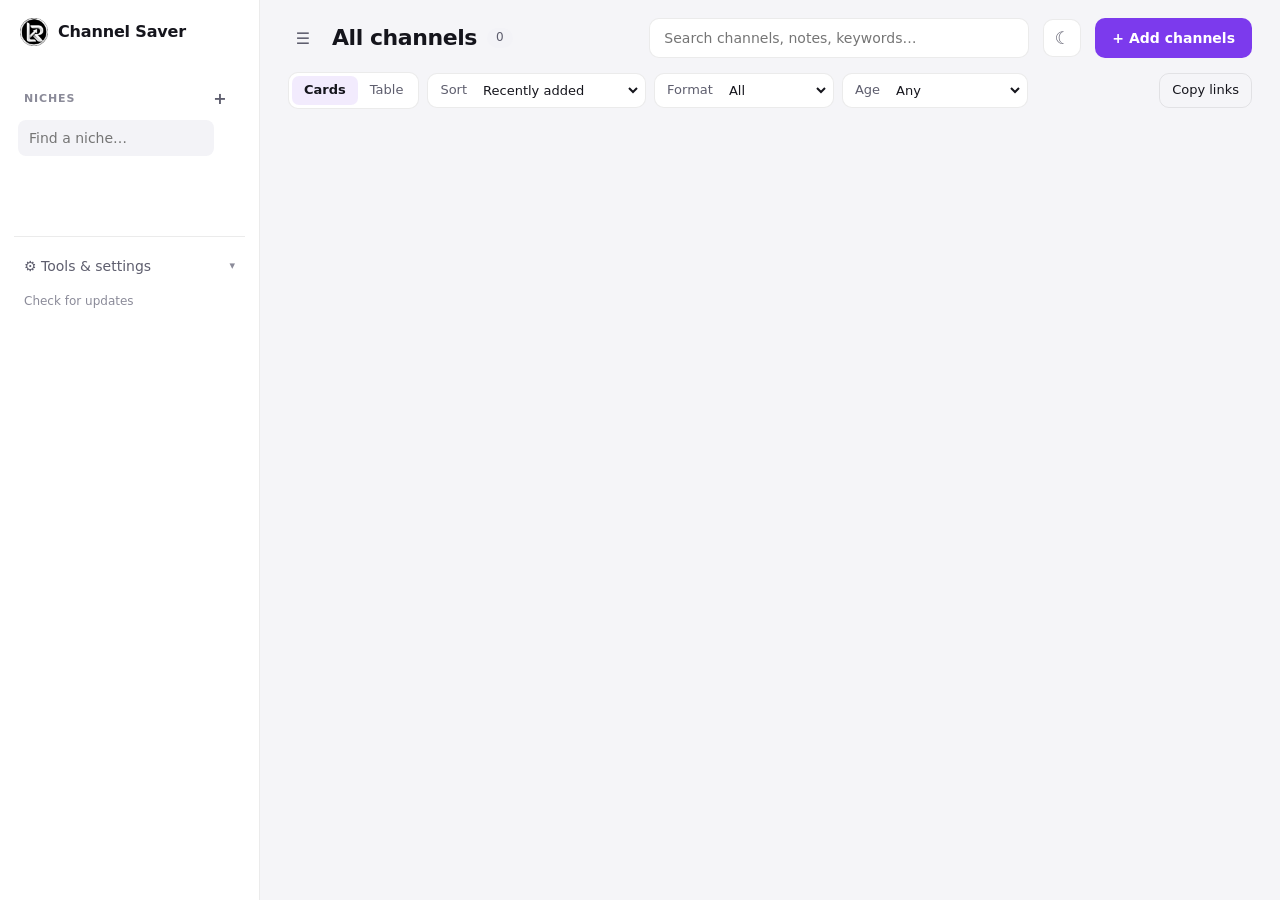
==== commit 0916b2da: "Channel Saver 1.8.0: Niche Finder and a tool-suite dashboard - Niche Finder: live YouTube scans per " ====
--- a/dashboard.html
+++ b/dashboard.html
@@ -18,29 +18,33 @@
       </div>
     </div>
 
+    <!-- Two levels, like a tool suite: the Dashboard lists the tools; inside a tool
+         the menu shows "Back to Dashboard" and only that tool's pages. -->
+    <button class="side-back" id="sideBack" hidden>← Back to Dashboard</button>
+    <div class="side-tool" id="sideTool" hidden></div>
     <nav class="nav" id="nav"></nav>
 
-    <div class="side-label"><span>Discover</span></div>
-    <nav class="nav" id="discover"></nav>
-
-    <div class="side-label"><span>Watch</span></div>
-    <nav class="nav" id="watch"></nav>
-
-    <div class="side-label">
-      <span>Niches</span>
-      <button class="icon-btn" id="newNicheBtn" title="New niche" aria-label="New niche">+</button>
+    <div id="nicheBlock">
+      <div class="side-label">
+        <span>Niches</span>
+        <button class="icon-btn" id="newNicheBtn" title="New niche" aria-label="New niche">+</button>
+      </div>
+      <input class="side-search" id="nicheSearch" placeholder="Find a niche…" autocomplete="off">
+      <nav class="nav niches" id="niches"></nav>
     </div>
-    <input class="side-search" id="nicheSearch" placeholder="Find a niche…" autocomplete="off">
-    <nav class="nav niches" id="niches"></nav>
 
     <div class="side-bottom">
-      <button class="side-action" id="exportCsv">⤓ Export CSV</button>
-      <button class="side-action" id="backupBtn">⤓ Backup</button>
-      <button class="side-action" id="importBtn">⤒ Import backup</button>
-      <label class="side-toggle"><input type="checkbox" id="autoRefresh"> Auto-refresh daily</label>
-      <label class="side-toggle"><input type="checkbox" id="notify"> Notify on competitor uploads</label>
-      <button class="side-action backup-info" id="backupInfo">Auto-backup</button>
-      <button class="side-action" id="settingsBtn">⚙ Settings</button>
+      <!-- Folded by default so the niche list gets the room. -->
+      <details class="side-tools" id="sideTools">
+        <summary class="side-action">⚙ Tools &amp; settings</summary>
+        <button class="side-action" id="settingsBtn">⚙ Settings</button>
+        <button class="side-action" id="exportCsv">⤓ Export CSV</button>
+        <button class="side-action" id="backupBtn">⤓ Backup</button>
+        <button class="side-action" id="importBtn">⤒ Import backup</button>
+        <label class="side-toggle"><input type="checkbox" id="autoRefresh"> Auto-refresh daily</label>
+        <label class="side-toggle"><input type="checkbox" id="notify"> Notify on competitor uploads</label>
+        <button class="side-action backup-info" id="backupInfo">Auto-backup</button>
+      </details>
       <button class="side-action version" id="versionBtn">Check for updates</button>
       <input type="file" id="importFile" accept="application/json,.json" hidden>
     </div>
--- a/dashboard.css
+++ b/dashboard.css
@@ -657,3 +657,100 @@
 .lock-msg { min-height: 20px; font-size: 13.5px; color: var(--bad); }
 .lock-msg.ok { color: var(--good); }
 .lock-note { margin: 0; font-size: 12.5px; color: var(--muted); }
+
+#lockRestart { width: 100%; justify-content: center; }
+
+/* Tools & settings fold (sidebar bottom) */
+.side-tools > summary { list-style: none; cursor: pointer; display: flex; align-items: center; justify-content: space-between; }
+.side-tools > summary::-webkit-details-marker { display: none; }
+.side-tools > summary::after { content: '▾'; font-size: 11px; color: var(--faint); transition: transform .15s; }
+.side-tools[open] > summary::after { transform: rotate(180deg); }
+.side-tools[open] > summary { color: var(--text); }
+.side-tools > :not(summary) { margin-left: 8px; }
+
+/* ---------- Two-level sidebar ---------- */
+.side-back { display: flex; align-items: center; gap: 6px; margin: 4px 0 2px; padding: 9px 10px; border: 1px solid var(--line); border-radius: 10px; background: var(--card); color: var(--text); font-weight: 600; text-align: left; }
+.side-back:hover { border-color: var(--accent); color: var(--accent); }
+.side-tool { padding: 8px 10px 4px; font-size: 12px; color: var(--faint); }
+#nav .side-label { margin-top: 10px; }
+
+/* ---------- Dashboard (home) ---------- */
+.home { display: flex; flex-direction: column; gap: 18px; }
+.home-hello h2 { margin: 0 0 4px; font-size: 24px; }
+.home-hello p { margin: 0; color: var(--muted); }
+.home-stats { display: grid; grid-template-columns: repeat(auto-fill, minmax(180px, 1fr)); gap: 12px; }
+.home-label { padding: 0; margin: 4px 0 -6px; }
+.home-tools { display: grid; grid-template-columns: repeat(auto-fill, minmax(280px, 1fr)); gap: 14px; }
+.home-tool { display: flex; gap: 14px; align-items: flex-start; text-align: left; padding: 16px 18px; border: 1px solid var(--line); border-radius: 14px; background: var(--card); color: var(--text); position: relative; transition: border-color .15s, transform .15s; }
+.home-tool:hover { border-color: var(--accent); transform: translateY(-1px); }
+.home-ico { font-size: 26px; line-height: 1; }
+.home-tool b { font-size: 15px; }
+.home-tool p { margin: 4px 0 0; font-size: 13px; color: var(--muted); line-height: 1.45; }
+.home-stat { position: absolute; top: 12px; right: 14px; font-size: 11.5px; color: var(--accent); background: var(--accent-soft); padding: 2px 8px; border-radius: 999px; }
+
+/* ---------- Niche Finder ---------- */
+.finder { display: flex; flex-direction: column; gap: 18px; }
+.fd-head { display: flex; flex-direction: column; gap: 10px; }
+.fd-searchrow { display: flex; gap: 8px; }
+.fd-searchrow .input { flex: 1; }
+.fd-stats { display: flex; gap: 22px; flex-wrap: wrap; }
+.fd-stat span { color: var(--muted); font-size: 13px; margin-right: 6px; }
+.fd-stat b { font-size: 15px; }
+.fd-controls { display: flex; gap: 8px; flex-wrap: wrap; align-items: center; }
+.fd-controls .input { width: auto; }
+.fd-progress { display: flex; flex-direction: column; gap: 6px; font-size: 13px; color: var(--muted); }
+.fd-bar { height: 4px; border-radius: 4px; background: var(--card-2); overflow: hidden; }
+.fd-bar i { display: block; height: 100%; background: var(--accent); transition: width .3s; }
+.fd-hint { margin: 0; font-size: 12.5px; color: var(--faint); }
+.fd-two { display: grid; grid-template-columns: repeat(auto-fit, minmax(420px, 1fr)); gap: 18px; align-items: start; }
+.fd-sec { border: 1px solid var(--line); border-radius: 16px; background: var(--card); padding: 16px 18px; display: flex; flex-direction: column; gap: 10px; min-width: 0; }
+.fd-sec-head { display: flex; align-items: center; justify-content: space-between; gap: 10px; flex-wrap: wrap; }
+.fd-sec-head h2 { margin: 0; font-size: 17px; }
+.fd-row { display: flex; gap: 8px; align-items: center; flex-wrap: wrap; }
+.fd-viewall { border: 0; background: none; color: var(--accent); font-weight: 600; padding: 4px 2px; }
+.fd-tabs { display: flex; gap: 18px; border-bottom: 1px solid var(--line); }
+.fd-tab { border: 0; background: none; padding: 6px 0 8px; color: var(--muted); border-bottom: 2px solid transparent; margin-bottom: -1px; font-weight: 500; }
+.fd-tab.on { color: var(--text); border-bottom-color: var(--accent); font-weight: 600; }
+.fd-period { padding: 6px 10px; border-radius: 8px; border: 1px solid var(--line); background: var(--card); color: var(--text); }
+.fd-empty { padding: 20px 8px; text-align: center; color: var(--muted); font-size: 13.5px; }
+.fd-rows { display: flex; flex-direction: column; gap: 8px; }
+.fd-rowcard { display: grid; grid-template-columns: 96px minmax(0, 1fr) auto auto; gap: 14px; align-items: center; padding: 8px; border-radius: 12px; background: var(--card-2); }
+.fd-rowimg { width: 96px; aspect-ratio: 16 / 10; border-radius: 8px; background: var(--card) center / cover; }
+.fd-rowname { display: flex; flex-direction: column; gap: 2px; color: var(--text); text-decoration: none; min-width: 0; }
+.fd-rowname b { white-space: nowrap; overflow: hidden; text-overflow: ellipsis; }
+.fd-rowname span { font-size: 12.5px; color: var(--muted); }
+.fd-rowx { display: flex; flex-direction: column; align-items: flex-end; gap: 6px; }
+.fd-rowx b { font-size: 16px; }
+.fd-dashes { display: flex; gap: 4px; }
+.fd-dashes i { width: 16px; height: 4px; border-radius: 3px; background: var(--line); }
+.fd-dashes i.on { background: var(--accent); }
+.fd-dashes.hot i.on { background: var(--good); }
+.fd-rowstats { display: grid; grid-template-columns: auto auto auto auto; gap: 4px 12px; font-size: 12.5px; align-items: baseline; }
+.fd-rowstats span { color: var(--muted); }
+.fd-rowstats b { text-align: right; }
+.fd-rowact { display: flex; gap: 6px; }
+.fd-kw { display: flex; flex-wrap: wrap; gap: 8px; }
+.fd-kw-chip { display: inline-flex; gap: 6px; align-items: center; padding: 6px 12px; border: 1px solid var(--line); border-radius: 999px; color: var(--text); text-decoration: none; font-size: 13.5px; }
+.fd-kw-chip:hover { border-color: var(--accent); color: var(--accent); }
+.fd-kw-chip span { font-size: 11px; color: var(--faint); }
+.fd-cats { display: grid; grid-template-columns: repeat(auto-fill, minmax(170px, 1fr)); gap: 10px; }
+.fd-cat { display: flex; flex-direction: column; gap: 3px; text-align: left; padding: 12px 14px; border: 1px solid var(--line); border-radius: 12px; background: var(--card-2); color: var(--text); }
+.fd-cat.on, .fd-cat:hover { border-color: var(--accent); }
+.fd-cat span { font-size: 13px; color: var(--muted); }
+.fd-cat .fd-cat-sub { font-size: 12px; color: var(--good); }
+.fd-filter { display: flex; align-items: center; gap: 8px; font-size: 13px; margin-bottom: 8px; }
+.fd-grid-vid { display: grid; grid-template-columns: repeat(auto-fill, minmax(210px, 1fr)); gap: 16px; }
+.fd-vid { display: flex; flex-direction: column; gap: 4px; color: var(--text); text-decoration: none; }
+.fd-thumb { aspect-ratio: 16 / 9; border-radius: 10px; background: var(--card-2) center / cover; position: relative; }
+.fd-x-pill { position: absolute; left: 6px; bottom: 6px; font-size: 11.5px; font-weight: 700; background: var(--good); color: #062e14; padding: 1px 7px; border-radius: 6px; }
+.fd-vt { font-weight: 600; font-size: 13.5px; line-height: 1.35; display: -webkit-box; -webkit-line-clamp: 2; -webkit-box-orient: vertical; overflow: hidden; }
+.fd-vm { font-size: 12.5px; color: var(--muted); }
+.fd-vph { align-self: flex-start; font-size: 12px; font-weight: 600; background: var(--card-2); padding: 2px 8px; border-radius: 6px; }
+.fd-more { align-self: center; margin-top: 8px; }
+@media (max-width: 700px) {
+  .fd-two { grid-template-columns: 1fr; }
+  .fd-rowcard { grid-template-columns: 72px minmax(0, 1fr); }
+  .fd-rowimg { width: 72px; }
+  .fd-rowstats, .fd-rowx, .fd-rowact { grid-column: 1 / -1; justify-self: start; }
+}
+.side-tools[open] { display: flex; flex-direction: column; gap: 2px; }
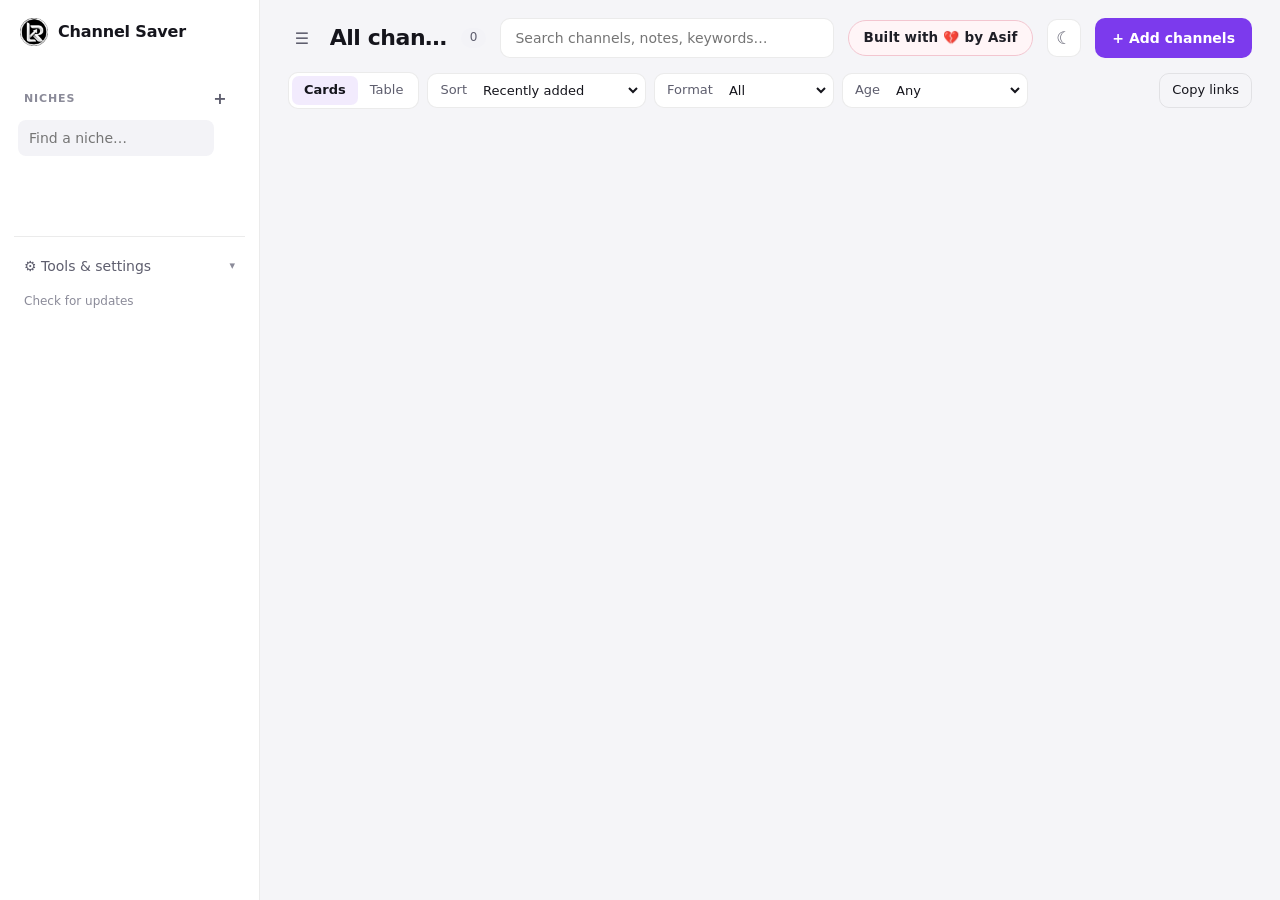
==== commit 13f1c0c2: "Channel Saver 1.8.1: Built with love by Asif label Co-Authored-By: Claude Opus 5.5 <noreply@anthropi" ====
--- a/dashboard.html
+++ b/dashboard.html
@@ -59,6 +59,7 @@
         <button class="icon-btn" id="nicheOpts" title="Niche options: rename, RPM, notes, delete" aria-label="Niche options" hidden>⋯</button>
       </div>
       <input class="search" id="search" placeholder="Search channels, notes, keywords…" autocomplete="off">
+      <span class="built-by">Built with <span class="built-heart" aria-label="love">💔</span> by Asif</span>
       <button class="icon-btn theme-btn" id="themeBtn" type="button">◐</button>
       <button class="btn primary" id="addBtn">+ Add channels</button>
     </header>
--- a/dashboard.css
+++ b/dashboard.css
@@ -754,3 +754,16 @@
   .fd-rowstats, .fd-rowx, .fd-rowact { grid-column: 1 / -1; justify-self: start; }
 }
 .side-tools[open] { display: flex; flex-direction: column; gap: 2px; }
+
+/* "Built with 💔 by Asif" — same pill as on letrestart.com */
+.built-by {
+  margin-left: auto; flex-shrink: 0; white-space: nowrap;
+  display: inline-flex; align-items: center; gap: 5px;
+  padding: 7px 14px; border-radius: 999px;
+  border: 1px solid #f3c6d0; background: #fff5f7; color: #1f1f27;
+  font-size: 13.5px; font-weight: 700; letter-spacing: .01em;
+}
+.built-heart { font-size: 13px; }
+:root[data-theme="dark"] .built-by { background: #2a1820; border-color: #5a2c3a; color: #fff; }
+@media (prefers-color-scheme: dark) { :root:not([data-theme="light"]) .built-by { background: #2a1820; border-color: #5a2c3a; color: #fff; } }
+@media (max-width: 700px) { .built-by { display: none; } }
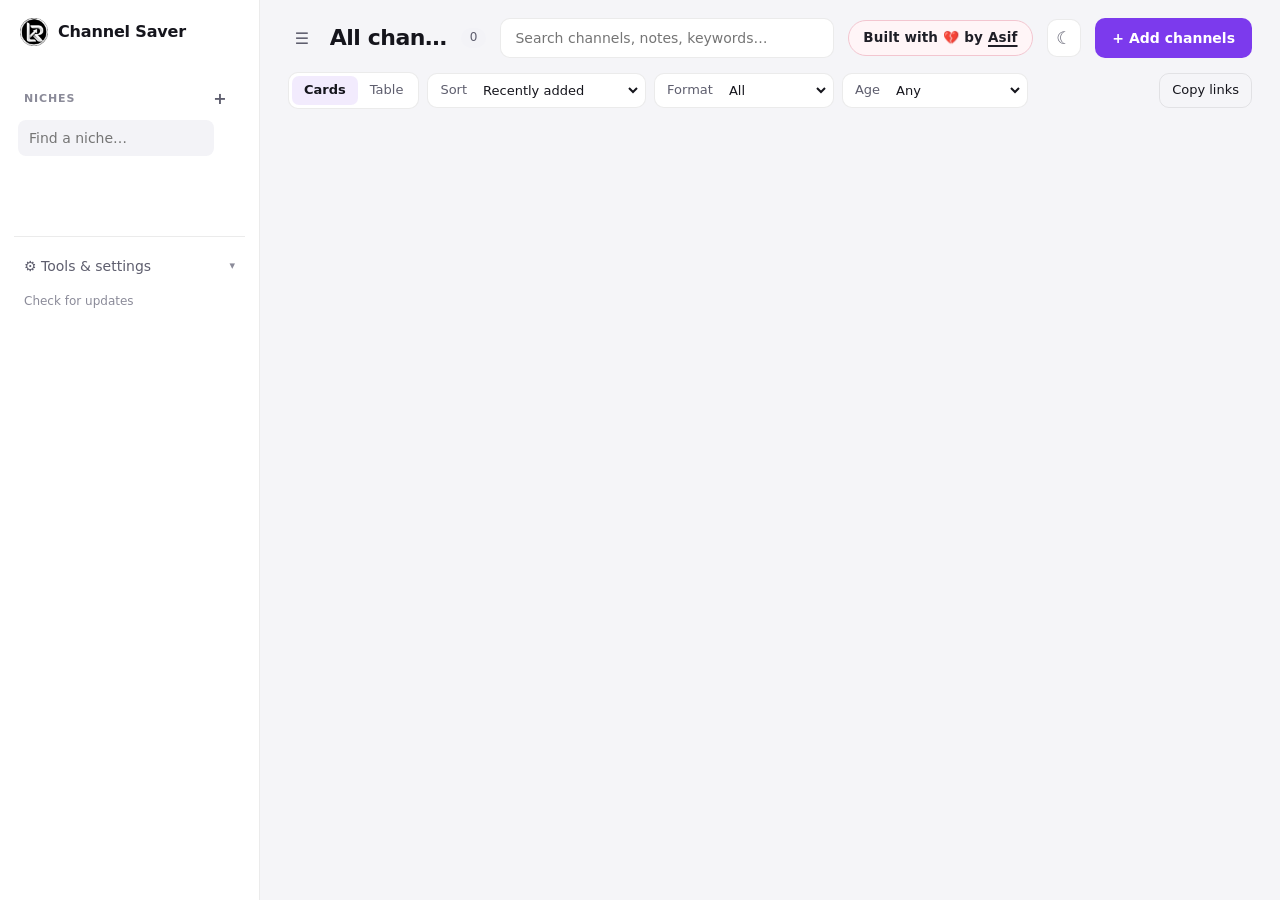
==== commit 45a076ca: "Channel Saver 1.9.0: updates keep your data and keys - Fixed extension identity (manifest key): load" ====
--- a/dashboard.html
+++ b/dashboard.html
@@ -59,7 +59,7 @@
         <button class="icon-btn" id="nicheOpts" title="Niche options: rename, RPM, notes, delete" aria-label="Niche options" hidden>⋯</button>
       </div>
       <input class="search" id="search" placeholder="Search channels, notes, keywords…" autocomplete="off">
-      <span class="built-by">Built with <span class="built-heart" aria-label="love">💔</span> by Asif</span>
+      <a class="built-by" href="https://web.facebook.com/masifghafar/" target="_blank" rel="noopener" title="Asif on Facebook">Built with <span class="built-heart" aria-label="love">💔</span> by <span class="built-name">Asif</span></a>
       <button class="icon-btn theme-btn" id="themeBtn" type="button">◐</button>
       <button class="btn primary" id="addBtn">+ Add channels</button>
     </header>
--- a/dashboard.css
+++ b/dashboard.css
@@ -767,3 +767,13 @@
 :root[data-theme="dark"] .built-by { background: #2a1820; border-color: #5a2c3a; color: #fff; }
 @media (prefers-color-scheme: dark) { :root:not([data-theme="light"]) .built-by { background: #2a1820; border-color: #5a2c3a; color: #fff; } }
 @media (max-width: 700px) { .built-by { display: none; } }
+
+/* ☰ hides / shows the left menu on wide screens */
+.menu-btn { display: inline-grid; }
+@media (min-width: 861px) {
+  body.side-hidden .side { display: none; }
+}
+a.built-by { text-decoration: none; cursor: pointer; }
+.built-name { text-decoration: underline; text-underline-offset: 3px; text-decoration-thickness: 1.5px; }
+a.built-by:hover { border-color: #e88aa0; }
+a.built-by:hover .built-name { color: #d6336c; }
